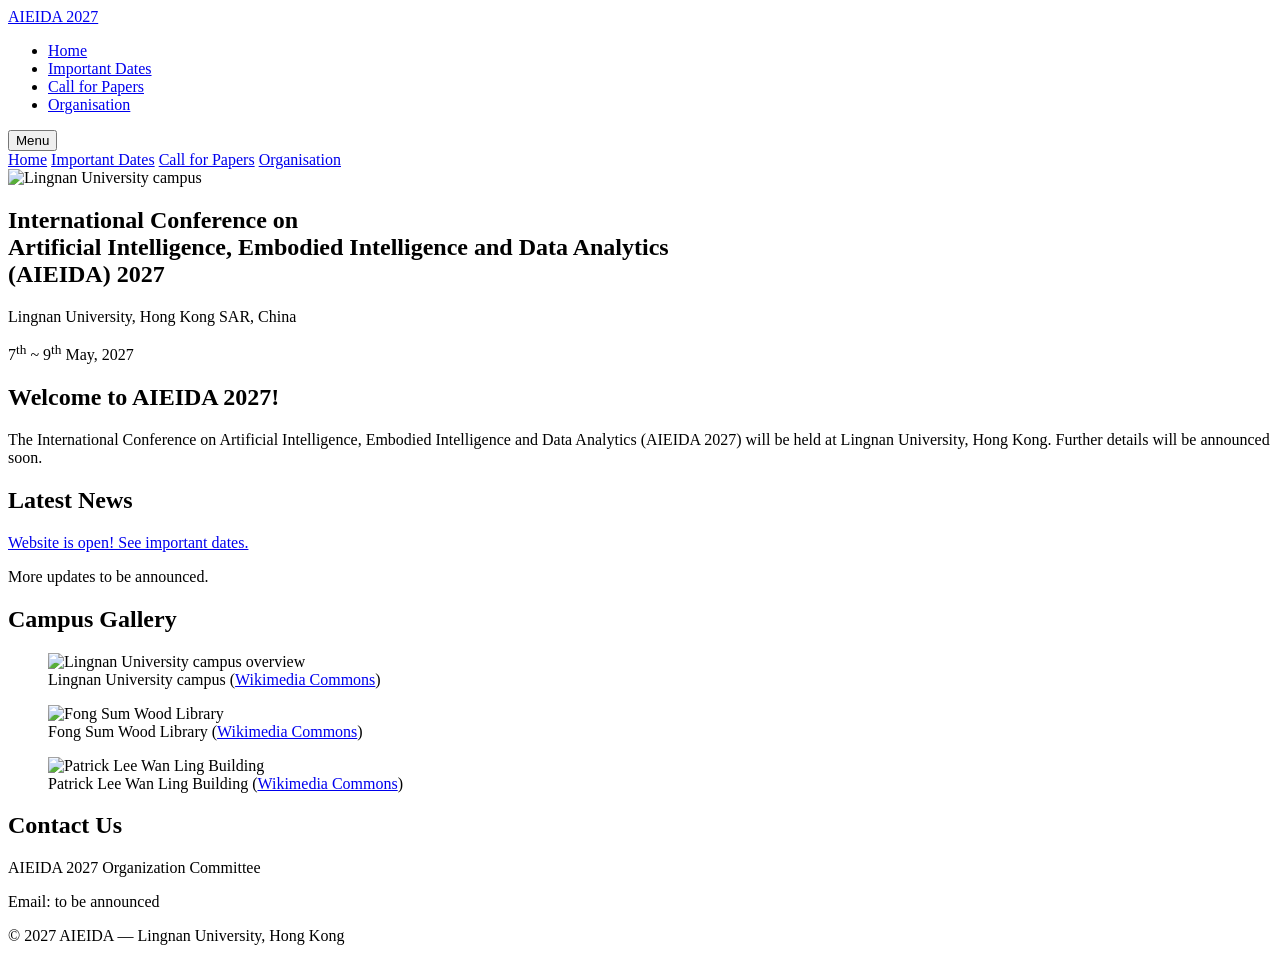
==== index.html @ 290d2097 "Add files via upload Initial AIEIDA 2027 website" ====
<!DOCTYPE html>
<html lang="en">
<head>
  <meta charset="utf-8">
  <meta name="viewport" content="width=device-width, initial-scale=1">
  <title>AIEIDA 2027 - Lingnan University, Hong Kong</title>
  <link rel="stylesheet" href="css/style.css">
  <meta name="description" content="International Conference on Artificial Intelligence, Embodied Intelligence and Data Analytics (AIEIDA) 2027 at Lingnan University, Hong Kong">
</head>
<body>
  <header class="site-header">
    <div class="header-inner">
      <a class="logo" href="index.html">AIEIDA 2027</a>
      <nav aria-label="Main">
        <ul class="nav-links">
          <li><a href="index.html" data-nav="index.html">Home</a></li>
          <li><a href="important_dates.html" data-nav="important_dates.html">Important Dates</a></li>
          <li><a href="call_for_papers.html" data-nav="call_for_papers.html">Call for Papers</a></li>
          <li><a href="organisation.html" data-nav="organisation.html">Organisation</a></li>
        </ul>
      </nav>
      <button class="menu-toggle" type="button" onclick="toggleMobileNav()" aria-label="Toggle menu">Menu</button>
    </div>
    <nav id="mobile-nav" class="mobile-nav" aria-label="Mobile">
      <a href="index.html" data-nav="index.html">Home</a>
      <a href="important_dates.html" data-nav="important_dates.html">Important Dates</a>
      <a href="call_for_papers.html" data-nav="call_for_papers.html">Call for Papers</a>
      <a href="organisation.html" data-nav="organisation.html">Organisation</a>
    </nav>
  </header>

  <div class="header-spacer"></div>

  <section class="hero">
    <img class="hero-bg" src="https://upload.wikimedia.org/wikipedia/commons/thumb/4/4e/Lingnan_University%2C_Hong_Kong.jpg/1280px-Lingnan_University%2C_Hong_Kong.jpg" alt="Lingnan University campus">
    <div class="hero-overlay"></div>
    <div class="hero-card">
      <h1>
        <span class="accent">International Conference on</span><br>
        <span class="title-main">Artificial Intelligence, Embodied Intelligence and Data Analytics</span><br>
        (AIEIDA) 2027
      </h1>
      <p class="location">Lingnan University, Hong Kong SAR, China</p>
      <p class="dates">7<sup>th</sup> ~ 9<sup>th</sup> May, 2027</p>
    </div>
  </section>

  <main class="wrapper">
    <h2>Welcome to AIEIDA 2027!</h2>
    <p class="placeholder">
      The International Conference on Artificial Intelligence, Embodied Intelligence and Data Analytics (AIEIDA 2027)
      will be held at Lingnan University, Hong Kong. Further details will be announced soon.
    </p>

    <h2>Latest News</h2>
    <p><a href="important_dates.html">Website is open! See important dates.</a></p>
    <p class="placeholder">More updates to be announced.</p>

    <h2>Campus Gallery</h2>
    <div class="photo-grid">
      <figure>
        <img src="https://upload.wikimedia.org/wikipedia/commons/thumb/4/4e/Lingnan_University%2C_Hong_Kong.jpg/640px-Lingnan_University%2C_Hong_Kong.jpg" alt="Lingnan University campus overview">
        <figcaption>Lingnan University campus (<a href="https://commons.wikimedia.org/wiki/Category:Lingnan_University" target="_blank" rel="noopener">Wikimedia Commons</a>)</figcaption>
      </figure>
      <figure>
        <img src="https://upload.wikimedia.org/wikipedia/commons/thumb/8/80/Lingnan_University_Fong_Sum_Wood_Library_Lobby_2012.jpg/640px-Lingnan_University_Fong_Sum_Wood_Library_Lobby_2012.jpg" alt="Fong Sum Wood Library">
        <figcaption>Fong Sum Wood Library (<a href="https://commons.wikimedia.org/wiki/File:Lingnan_University_Fong_Sum_Wood_Library_Lobby_2012.jpg" target="_blank" rel="noopener">Wikimedia Commons</a>)</figcaption>
      </figure>
      <figure>
        <img src="https://upload.wikimedia.org/wikipedia/commons/thumb/9/9a/Lingnan_University_Patrick_Lee_Wan_Ling_Building_2012.jpg/640px-Lingnan_University_Patrick_Lee_Wan_Ling_Building_2012.jpg" alt="Patrick Lee Wan Ling Building">
        <figcaption>Patrick Lee Wan Ling Building (<a href="https://commons.wikimedia.org/wiki/Category:HKLN_Campus_@_Tuen_Mun" target="_blank" rel="noopener">Wikimedia Commons</a>)</figcaption>
      </figure>
    </div>

    <h2>Contact Us</h2>
    <p class="placeholder">AIEIDA 2027 Organization Committee</p>
    <p class="placeholder">Email: to be announced</p>
  </main>

  <footer class="site-footer">
    <div class="footer-inner">
      <p>&copy; 2027 AIEIDA &mdash; Lingnan University, Hong Kong</p>
    </div>
  </footer>

  <script src="js/common.js"></script>
</body>
</html>
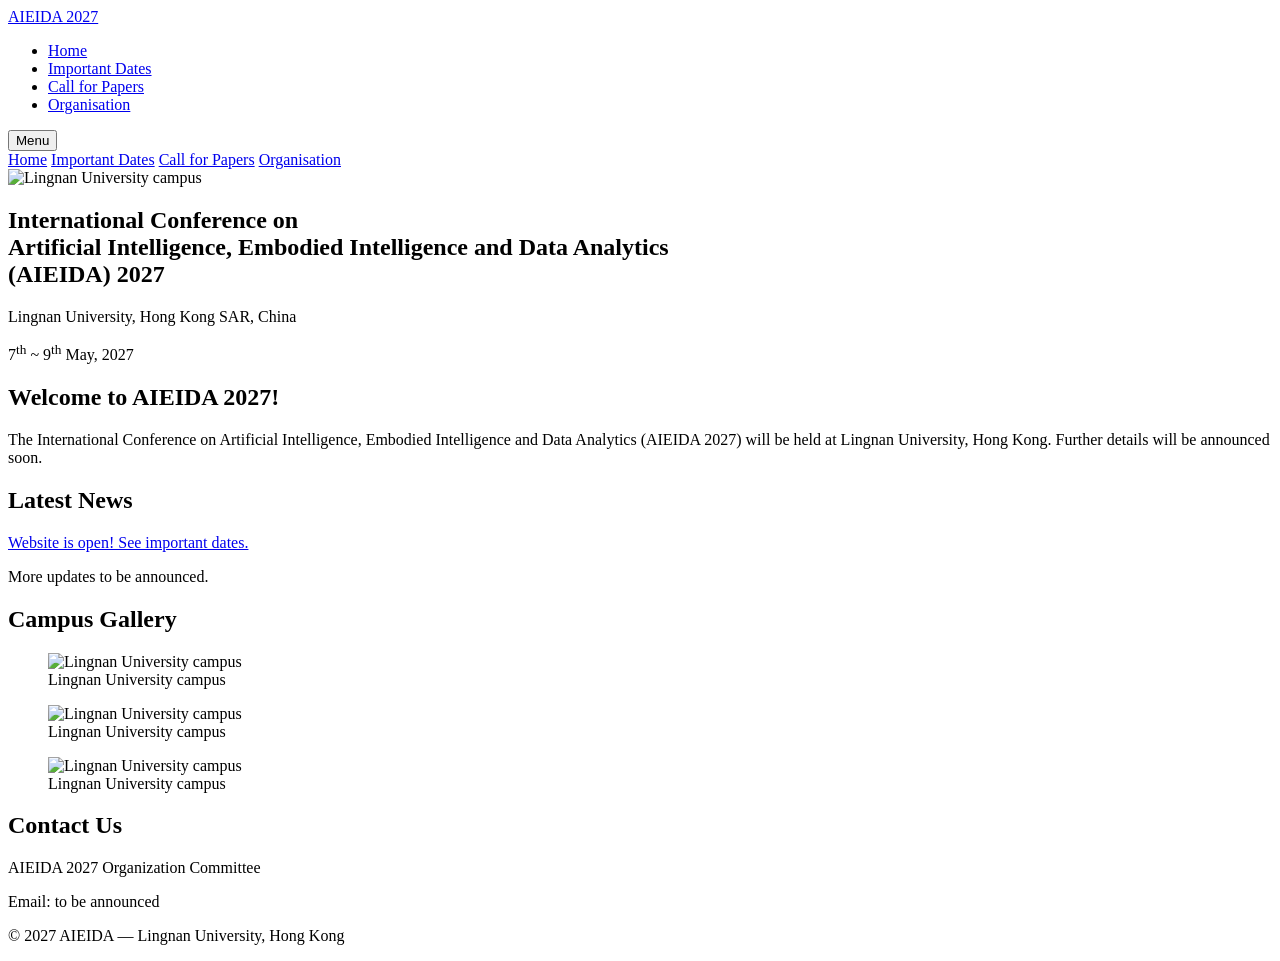
==== commit 71e9de84: "Add files via upload" ====
--- a/index.html
+++ b/index.html
@@ -32,7 +32,7 @@
   <div class="header-spacer"></div>
 
   <section class="hero">
-    <img class="hero-bg" src="https://upload.wikimedia.org/wikipedia/commons/thumb/4/4e/Lingnan_University%2C_Hong_Kong.jpg/1280px-Lingnan_University%2C_Hong_Kong.jpg" alt="Lingnan University campus">
+    <img class="hero-bg" src="images/campus-1.jpg" alt="Lingnan University campus">
     <div class="hero-overlay"></div>
     <div class="hero-card">
       <h1>
@@ -59,16 +59,16 @@
     <h2>Campus Gallery</h2>
     <div class="photo-grid">
       <figure>
-        <img src="https://upload.wikimedia.org/wikipedia/commons/thumb/4/4e/Lingnan_University%2C_Hong_Kong.jpg/640px-Lingnan_University%2C_Hong_Kong.jpg" alt="Lingnan University campus overview">
-        <figcaption>Lingnan University campus (<a href="https://commons.wikimedia.org/wiki/Category:Lingnan_University" target="_blank" rel="noopener">Wikimedia Commons</a>)</figcaption>
+        <img src="images/campus-1.jpg" alt="Lingnan University campus">
+        <figcaption>Lingnan University campus</figcaption>
       </figure>
       <figure>
-        <img src="https://upload.wikimedia.org/wikipedia/commons/thumb/8/80/Lingnan_University_Fong_Sum_Wood_Library_Lobby_2012.jpg/640px-Lingnan_University_Fong_Sum_Wood_Library_Lobby_2012.jpg" alt="Fong Sum Wood Library">
-        <figcaption>Fong Sum Wood Library (<a href="https://commons.wikimedia.org/wiki/File:Lingnan_University_Fong_Sum_Wood_Library_Lobby_2012.jpg" target="_blank" rel="noopener">Wikimedia Commons</a>)</figcaption>
+        <img src="images/campus-2.jpg" alt="Lingnan University campus">
+        <figcaption>Lingnan University campus</figcaption>
       </figure>
       <figure>
-        <img src="https://upload.wikimedia.org/wikipedia/commons/thumb/9/9a/Lingnan_University_Patrick_Lee_Wan_Ling_Building_2012.jpg/640px-Lingnan_University_Patrick_Lee_Wan_Ling_Building_2012.jpg" alt="Patrick Lee Wan Ling Building">
-        <figcaption>Patrick Lee Wan Ling Building (<a href="https://commons.wikimedia.org/wiki/Category:HKLN_Campus_@_Tuen_Mun" target="_blank" rel="noopener">Wikimedia Commons</a>)</figcaption>
+        <img src="images/campus-3.jpg" alt="Lingnan University campus">
+        <figcaption>Lingnan University campus</figcaption>
       </figure>
     </div>
 
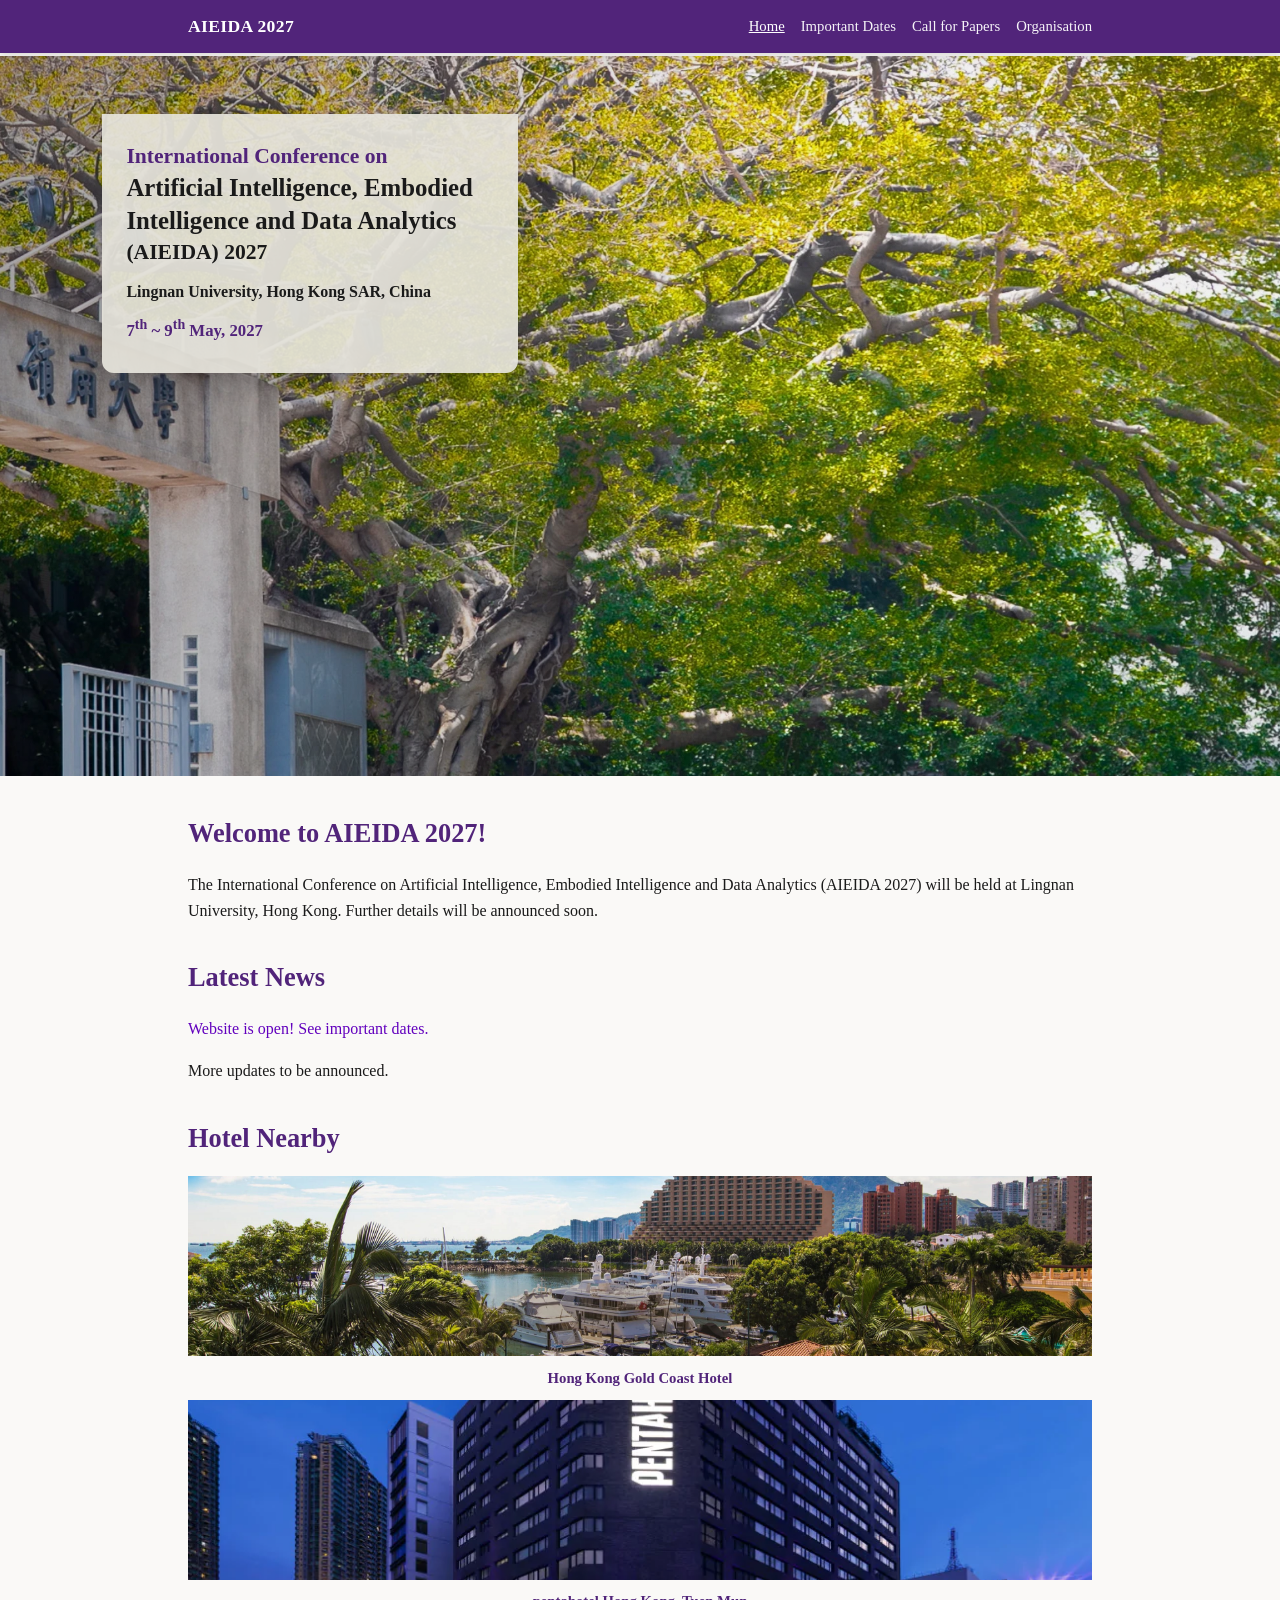
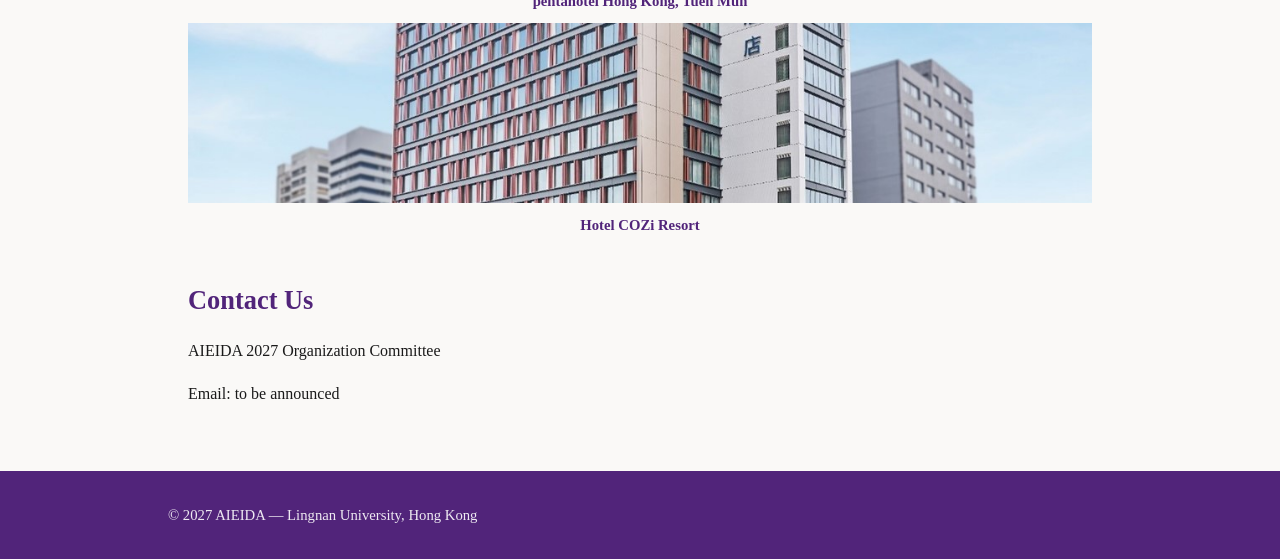
==== commit ec331a0b: "Add files via upload" ====
--- a/index.html
+++ b/index.html
@@ -56,19 +56,31 @@
     <p><a href="important_dates.html">Website is open! See important dates.</a></p>
     <p class="placeholder">More updates to be announced.</p>
 
-    <h2>Campus Gallery</h2>
+    <h2>Hotel Nearby</h2>
     <div class="photo-grid">
       <figure>
-        <img src="images/campus-1.jpg" alt="Lingnan University campus">
-        <figcaption>Lingnan University campus</figcaption>
+        <a href="https://web.sino-hotels.com/en/hk/gold-coast-hotel" target="_blank" rel="noopener">
+          <img src="images/gold-coast-hotel.jpg" alt="Hong Kong Gold Coast Hotel">
+        </a>
+        <figcaption>
+          <a href="https://web.sino-hotels.com/en/hk/gold-coast-hotel" target="_blank" rel="noopener">Hong Kong Gold Coast Hotel</a>
+        </figcaption>
       </figure>
       <figure>
-        <img src="images/campus-2.jpg" alt="Lingnan University campus">
-        <figcaption>Lingnan University campus</figcaption>
+        <a href="https://www.pentahotels.com/hk/hotels/zhou/hong-kong-tuen-mun" target="_blank" rel="noopener">
+          <img src="images/penta-hotel.jpg" alt="pentahotel Hong Kong, Tuen Mun">
+        </a>
+        <figcaption>
+          <a href="https://www.pentahotels.com/hk/hotels/zhou/hong-kong-tuen-mun" target="_blank" rel="noopener">pentahotel Hong Kong, Tuen Mun</a>
+        </figcaption>
       </figure>
       <figure>
-        <img src="images/campus-3.jpg" alt="Lingnan University campus">
-        <figcaption>Lingnan University campus</figcaption>
+        <a href="https://www.hotelcozi.com/resort/en-gb/home" target="_blank" rel="noopener">
+          <img src="images/cozi-hotel.jpg" alt="Hotel COZi Resort">
+        </a>
+        <figcaption>
+          <a href="https://www.hotelcozi.com/resort/en-gb/home" target="_blank" rel="noopener">Hotel COZi Resort</a>
+        </figcaption>
       </figure>
     </div>
 
--- a/css/style.css
+++ b/css/style.css
@@ -0,0 +1,385 @@
+:root {
+  --purple: #51247a;
+  --purple-light: #6200be;
+  --cream: rgba(230, 228, 220, 0.92);
+  --text: #1a1a1a;
+  --muted: #555;
+}
+
+* {
+  box-sizing: border-box;
+  margin: 0;
+  padding: 0;
+}
+
+body {
+  font-family: Georgia, "Times New Roman", serif;
+  color: var(--text);
+  line-height: 1.65;
+  background: #faf9f7;
+}
+
+a {
+  color: var(--purple-light);
+  text-decoration: none;
+}
+
+a:hover {
+  text-decoration: underline;
+}
+
+/* Header */
+.site-header {
+  position: fixed;
+  top: 0;
+  left: 0;
+  right: 0;
+  z-index: 100;
+  background: var(--purple);
+  color: #fff;
+  box-shadow: 0 2px 8px rgba(0, 0, 0, 0.15);
+}
+
+.header-inner {
+  max-width: 59rem;
+  margin: 0 auto;
+  padding: 0.75rem 1.25rem;
+  display: flex;
+  align-items: center;
+  justify-content: space-between;
+  gap: 1rem;
+}
+
+.logo {
+  font-weight: 800;
+  font-size: 1.1rem;
+  letter-spacing: 0.02em;
+  color: #fff;
+}
+
+.logo:hover {
+  text-decoration: none;
+  opacity: 0.9;
+}
+
+.nav-links {
+  display: flex;
+  flex-wrap: wrap;
+  gap: 0.25rem 1rem;
+  list-style: none;
+  font-size: 0.92rem;
+}
+
+.nav-links a {
+  color: #fff;
+  opacity: 0.95;
+}
+
+.nav-links a:hover,
+.nav-links a.active {
+  opacity: 1;
+  text-decoration: underline;
+}
+
+.menu-toggle {
+  display: none;
+  background: none;
+  border: 1px solid rgba(255, 255, 255, 0.5);
+  color: #fff;
+  padding: 0.35rem 0.65rem;
+  border-radius: 4px;
+  cursor: pointer;
+}
+
+.mobile-nav {
+  display: none;
+  background: #3d1a5c;
+  padding: 0.75rem 1.25rem 1rem;
+}
+
+.mobile-nav a {
+  display: block;
+  color: #fff;
+  padding: 0.4rem 0;
+}
+
+.header-spacer {
+  height: 3.5rem;
+}
+
+/* Hero */
+.hero {
+  position: relative;
+  min-height: min(calc(100vw * 9 / 16), 85vh);
+  max-height: 90vh;
+  overflow: hidden;
+}
+
+.hero-bg {
+  position: absolute;
+  inset: 0;
+  width: 100%;
+  height: 100%;
+  object-fit: cover;
+  z-index: 0;
+}
+
+.hero-overlay {
+  position: absolute;
+  inset: 0;
+  background: linear-gradient(90deg, rgba(0, 0, 0, 0.35) 0%, rgba(0, 0, 0, 0.05) 60%);
+  z-index: 1;
+}
+
+.hero-card {
+  position: absolute;
+  top: 8%;
+  left: 8%;
+  z-index: 2;
+  max-width: 26rem;
+  padding: 1.75rem 1.5rem;
+  background: var(--cream);
+  border-radius: 0 0 0.75rem 0.75rem;
+  box-shadow: 0 8px 24px rgba(0, 0, 0, 0.2);
+}
+
+.hero-card h1 {
+  font-size: 1.35rem;
+  line-height: 1.35;
+  font-weight: 800;
+  margin-bottom: 0.75rem;
+}
+
+.hero-card h1 .accent {
+  color: var(--purple);
+}
+
+.hero-card h1 .title-main {
+  font-size: 1.55rem;
+}
+
+.hero-card .location {
+  font-weight: 600;
+  margin-bottom: 0.5rem;
+}
+
+.hero-card .dates {
+  color: var(--purple);
+  font-weight: 700;
+  font-size: 1.05rem;
+}
+
+/* Content */
+.wrapper {
+  max-width: 59rem;
+  margin: 0 auto;
+  padding: 2.25rem 1.25rem 3rem;
+}
+
+.wrapper h2 {
+  color: var(--purple);
+  font-size: 1.65rem;
+  font-weight: 800;
+  margin: 2rem 0 1rem;
+}
+
+.wrapper h2:first-child {
+  margin-top: 0;
+}
+
+.wrapper p,
+.wrapper li {
+  margin-bottom: 1rem;
+}
+
+.wrapper h3 {
+  color: var(--purple);
+  font-size: 1.2rem;
+  font-weight: 700;
+  margin: 1.75rem 0 0.75rem;
+}
+
+.wrapper ul {
+  padding-left: 1.5rem;
+  margin-bottom: 1rem;
+}
+
+.wrapper ul li {
+  margin-bottom: 0.5rem;
+}
+
+.cfp-meta {
+  margin-bottom: 1.5rem;
+  color: var(--muted);
+}
+
+.cfp-meta p {
+  margin-bottom: 0.35rem;
+}
+
+.topic-block {
+  margin-bottom: 1.25rem;
+}
+
+.topic-block strong {
+  color: var(--purple);
+}
+
+.content-list li {
+  list-style: disc;
+}
+
+.committee-section {
+  margin-bottom: 1.75rem;
+}
+
+.committee-section h3 {
+  margin-top: 0;
+  margin-bottom: 0.75rem;
+  font-size: 1.1rem;
+}
+
+.committee-list {
+  list-style: none;
+  padding-left: 0;
+  display: grid;
+  grid-template-columns: repeat(auto-fill, minmax(220px, 1fr));
+  gap: 0.35rem 1.5rem;
+}
+
+.committee-list li {
+  margin-bottom: 0.25rem;
+}
+
+  display: grid;
+  grid-template-columns: repeat(auto-fit, minmax(240px, 1fr));
+  gap: 1rem;
+  margin: 1.5rem 0;
+}
+
+.photo-grid figure {
+  margin: 0;
+  border-radius: 8px;
+  overflow: hidden;
+  box-shadow: 0 4px 12px rgba(0, 0, 0, 0.1);
+  background: #fff;
+  transition: transform 0.2s ease, box-shadow 0.2s ease;
+}
+
+.photo-grid figure:hover {
+  transform: translateY(-2px);
+  box-shadow: 0 8px 20px rgba(0, 0, 0, 0.15);
+}
+
+.photo-grid a {
+  display: block;
+  text-decoration: none;
+}
+
+.photo-grid a:hover {
+  text-decoration: none;
+}
+
+.photo-grid img {
+  width: 100%;
+  height: 180px;
+  object-fit: cover;
+  display: block;
+  transition: opacity 0.2s ease;
+}
+
+.photo-grid figure:hover img {
+  opacity: 0.92;
+}
+
+.photo-grid figcaption {
+  padding: 0.6rem 0.75rem;
+  font-size: 0.92rem;
+  font-weight: 600;
+  text-align: center;
+}
+
+.photo-grid figcaption a {
+  color: var(--purple);
+}
+
+table.dates-table {
+  width: 100%;
+  border-collapse: collapse;
+  margin: 1rem 0;
+}
+
+table.dates-table th,
+table.dates-table td {
+  border: 1px solid #ddd;
+  padding: 0.75rem 1rem;
+  text-align: left;
+}
+
+table.dates-table th {
+  background: #f0ebf5;
+  color: var(--purple);
+}
+
+/* Footer */
+.site-footer {
+  background: var(--purple);
+  color: rgba(255, 255, 255, 0.9);
+  padding: 2rem 1.25rem;
+  margin-top: auto;
+}
+
+.footer-inner {
+  max-width: 59rem;
+  margin: 0 auto;
+  font-size: 0.92rem;
+}
+
+.site-footer a {
+  color: #fff;
+}
+
+@media (max-width: 768px) {
+  .nav-links {
+    display: none;
+  }
+
+  .menu-toggle {
+    display: block;
+  }
+
+  .mobile-nav.open {
+    display: block;
+  }
+
+  .hero-card {
+    position: relative;
+    left: auto;
+    top: auto;
+    max-width: none;
+    margin: 0;
+    border-radius: 0;
+  }
+
+  .hero {
+    display: flex;
+    flex-direction: column;
+    min-height: auto;
+    max-height: none;
+  }
+
+  .hero-bg-wrap {
+    order: 2;
+    height: 220px;
+    position: relative;
+    overflow: hidden;
+  }
+
+  .hero-bg-wrap .hero-bg {
+    position: absolute;
+  }
+
+  .hero-overlay {
+    display: none;
+  }
+}
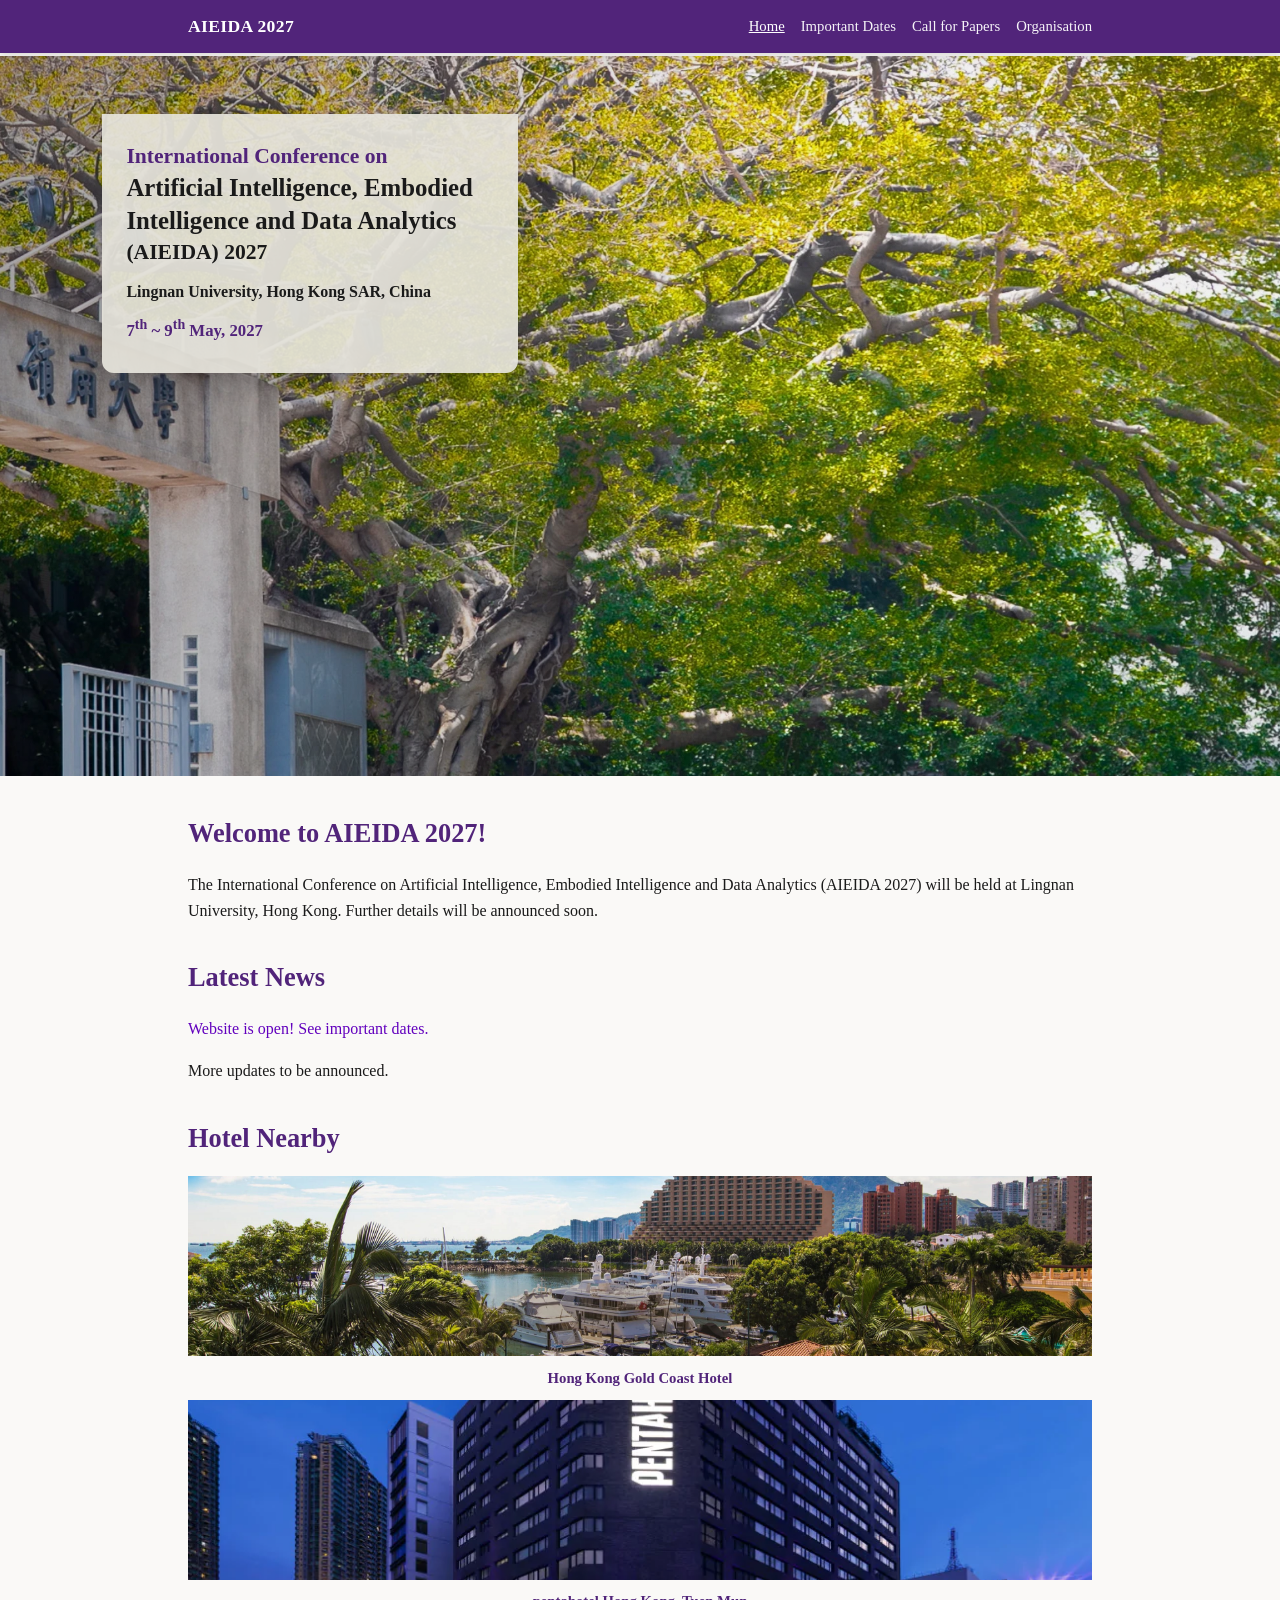
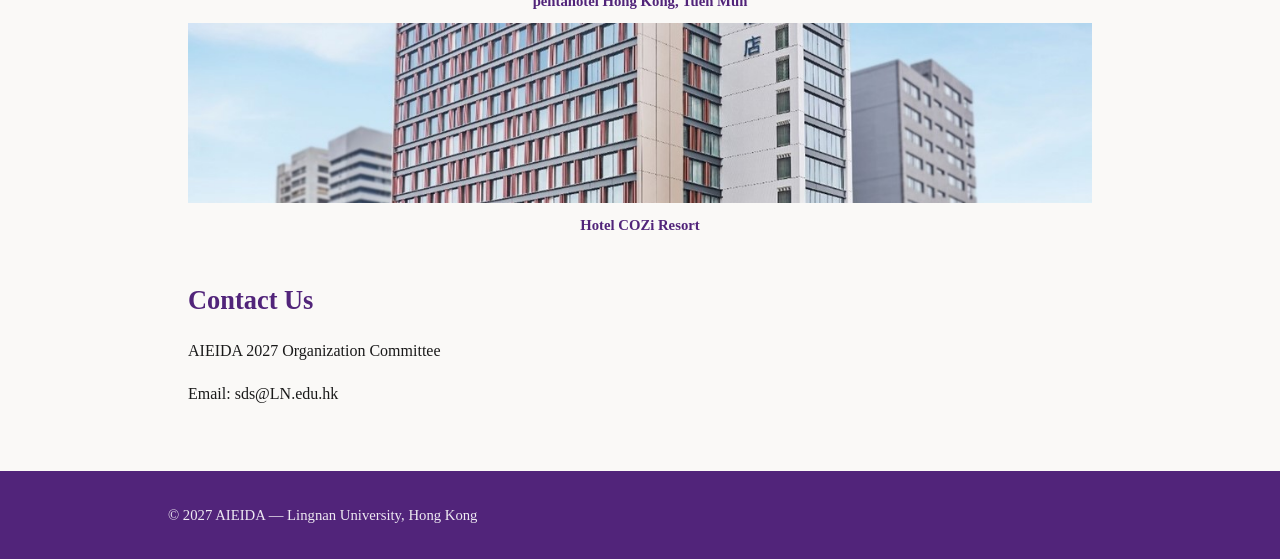
==== commit 44358e07: "Update index.html" ====
--- a/index.html
+++ b/index.html
@@ -86,7 +86,7 @@
 
     <h2>Contact Us</h2>
     <p class="placeholder">AIEIDA 2027 Organization Committee</p>
-    <p class="placeholder">Email: to be announced</p>
+    <p class="placeholder">Email: sds@LN.edu.hk</p>
   </main>
 
   <footer class="site-footer">
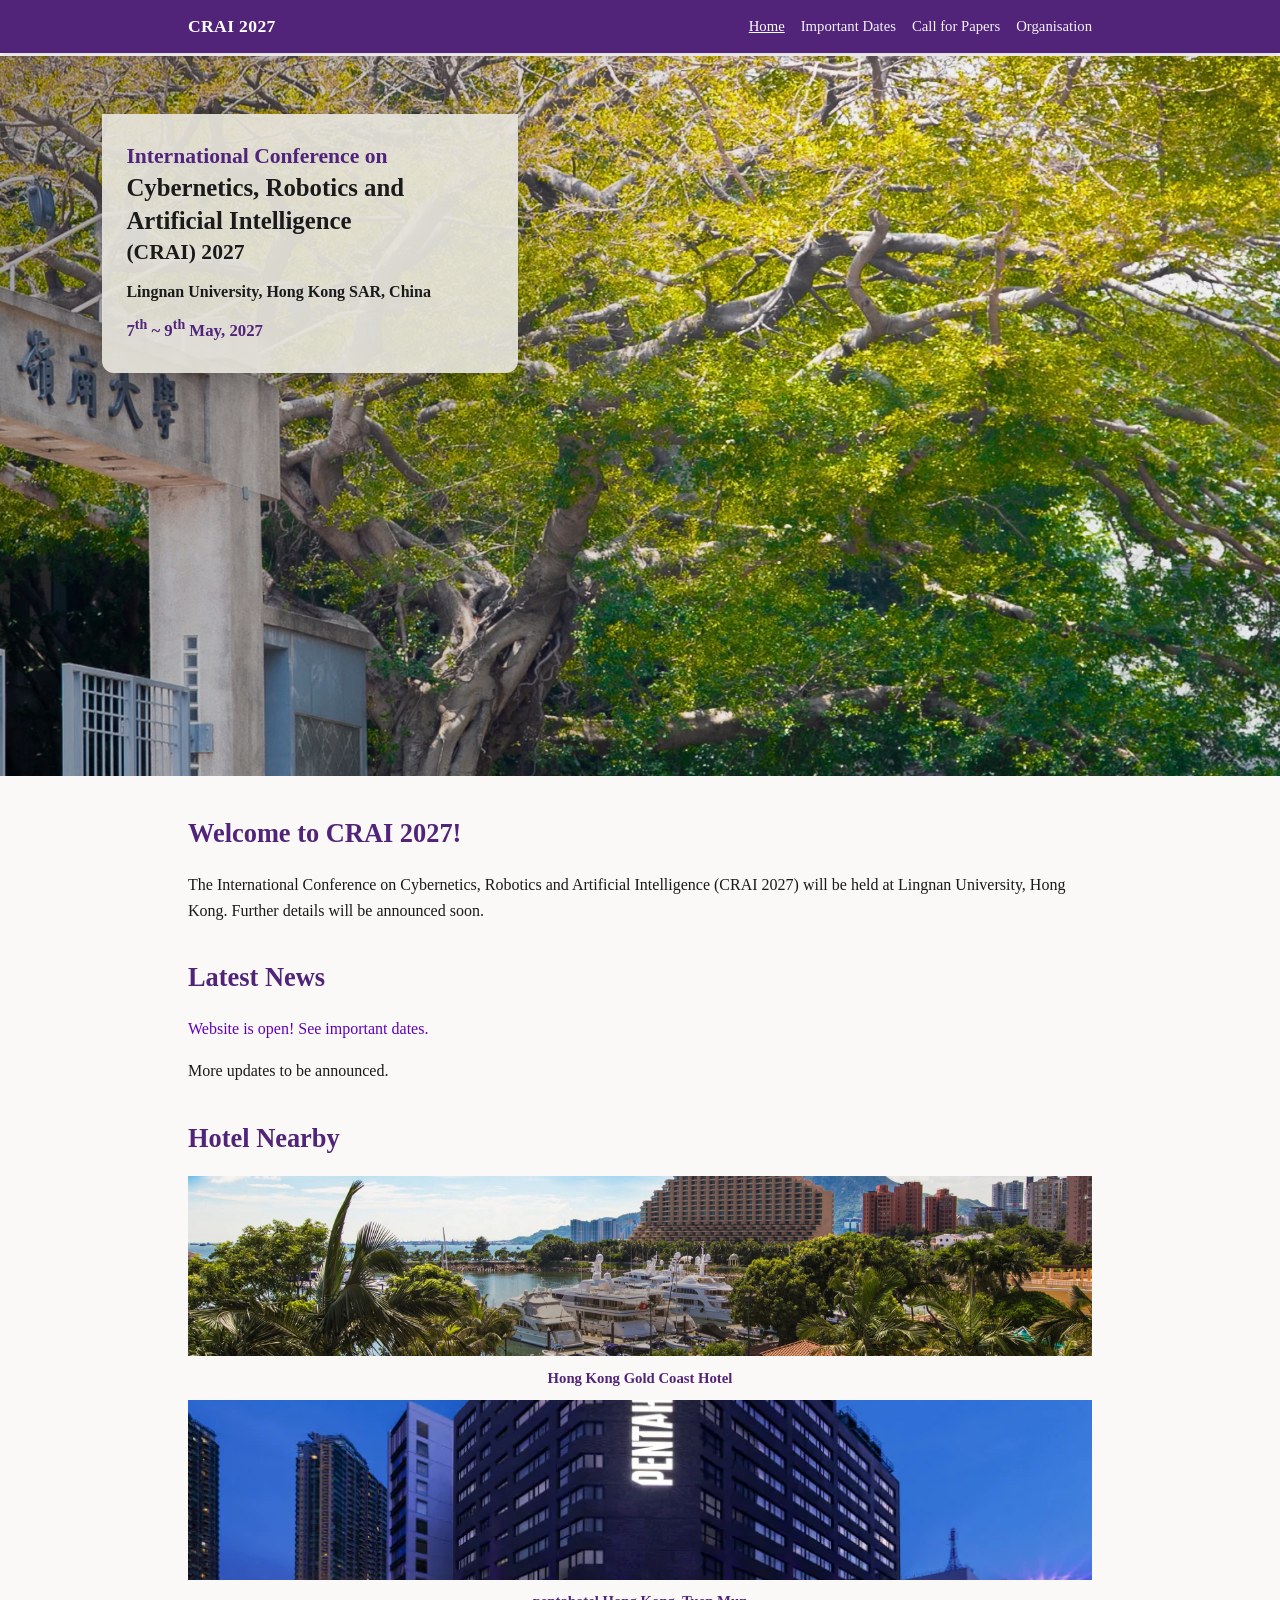
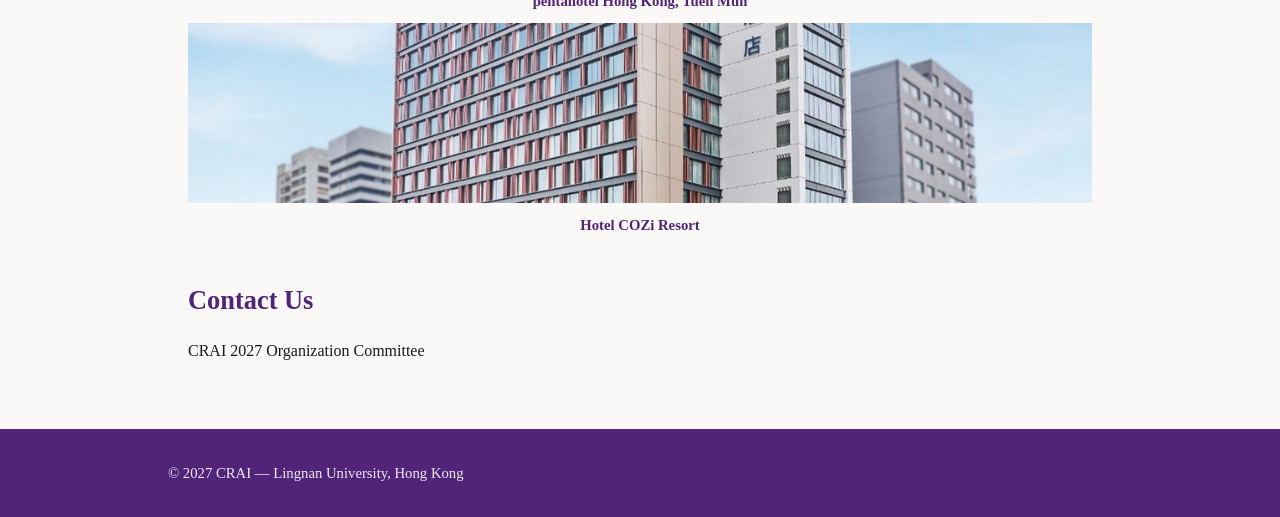
==== commit bd91634f: "Add files via upload" ====
--- a/index.html
+++ b/index.html
@@ -3,14 +3,14 @@
 <head>
   <meta charset="utf-8">
   <meta name="viewport" content="width=device-width, initial-scale=1">
-  <title>AIEIDA 2027 - Lingnan University, Hong Kong</title>
+  <title>CRAI 2027 - Lingnan University, Hong Kong</title>
   <link rel="stylesheet" href="css/style.css">
-  <meta name="description" content="International Conference on Artificial Intelligence, Embodied Intelligence and Data Analytics (AIEIDA) 2027 at Lingnan University, Hong Kong">
+  <meta name="description" content="International Conference on Cybernetics, Robotics and Artificial Intelligence (CRAI) 2027 at Lingnan University, Hong Kong">
 </head>
 <body>
   <header class="site-header">
     <div class="header-inner">
-      <a class="logo" href="index.html">AIEIDA 2027</a>
+      <a class="logo" href="index.html">CRAI 2027</a>
       <nav aria-label="Main">
         <ul class="nav-links">
           <li><a href="index.html" data-nav="index.html">Home</a></li>
@@ -37,8 +37,8 @@
     <div class="hero-card">
       <h1>
         <span class="accent">International Conference on</span><br>
-        <span class="title-main">Artificial Intelligence, Embodied Intelligence and Data Analytics</span><br>
-        (AIEIDA) 2027
+        <span class="title-main">Cybernetics, Robotics and Artificial Intelligence</span><br>
+        (CRAI) 2027
       </h1>
       <p class="location">Lingnan University, Hong Kong SAR, China</p>
       <p class="dates">7<sup>th</sup> ~ 9<sup>th</sup> May, 2027</p>
@@ -46,9 +46,9 @@
   </section>
 
   <main class="wrapper">
-    <h2>Welcome to AIEIDA 2027!</h2>
+    <h2>Welcome to CRAI 2027!</h2>
     <p class="placeholder">
-      The International Conference on Artificial Intelligence, Embodied Intelligence and Data Analytics (AIEIDA 2027)
+      The International Conference on Cybernetics, Robotics and Artificial Intelligence (CRAI 2027)
       will be held at Lingnan University, Hong Kong. Further details will be announced soon.
     </p>
 
@@ -85,13 +85,12 @@
     </div>
 
     <h2>Contact Us</h2>
-    <p class="placeholder">AIEIDA 2027 Organization Committee</p>
-    <p class="placeholder">Email: sds@LN.edu.hk</p>
+    <p class="placeholder">CRAI 2027 Organization Committee</p>
   </main>
 
   <footer class="site-footer">
     <div class="footer-inner">
-      <p>&copy; 2027 AIEIDA &mdash; Lingnan University, Hong Kong</p>
+      <p>&copy; 2027 CRAI &mdash; Lingnan University, Hong Kong</p>
     </div>
   </footer>
 
